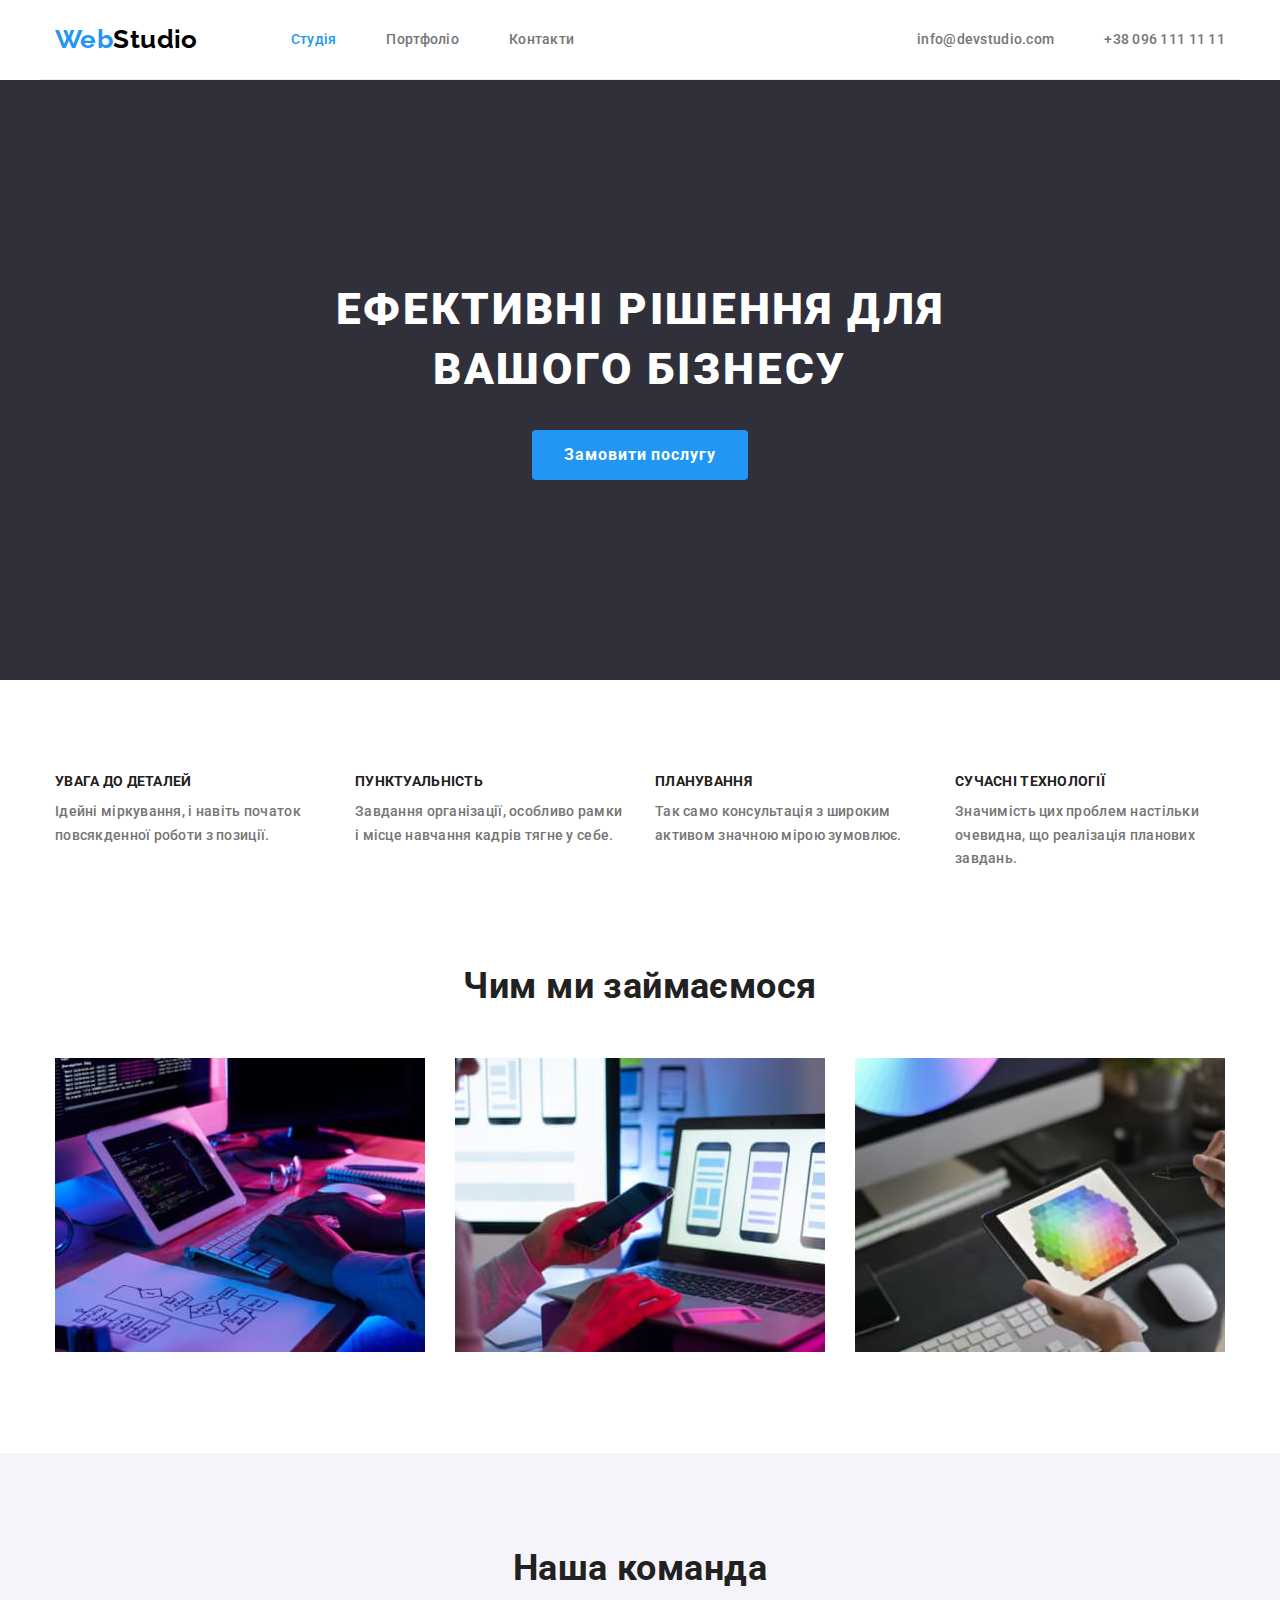
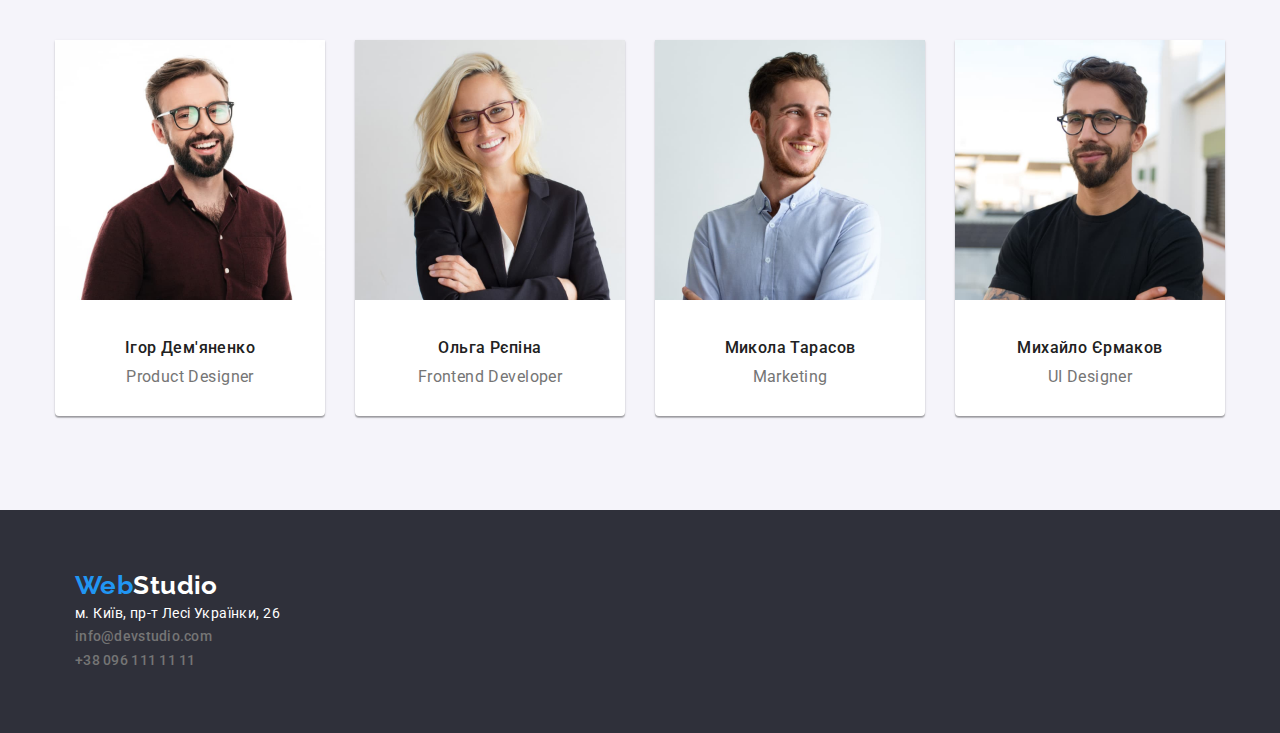
==== index.html @ fb5e7e9b "3in 4" ====
<!DOCTYPE html>
<html lang="uk">
  <head>
    <meta charset="UTF-8" />
    <meta http-equiv="X-UA-Compatible" content="IE=edge" />
    <meta name="viewport" content="width=device-width, initial-scale=1.0" />
    <title>Студія</title>
    <link rel="preconnect" href="https://fonts.googleapis.com" />
    <link rel="preconnect" href="https://fonts.gstatic.com" crossorigin />
    <link
      href="https://fonts.googleapis.com/css2?family=Raleway:wght@700&family=Roboto:wght@400;500;700;900&display=swap"
      rel="stylesheet"
    />
    <link
      rel="stylesheet"
      href="https://cdnjs.cloudflare.com/ajax/libs/modern-normalize/1.1.0/modern-normalize.min.css"
    />
    <link rel="stylesheet" href="./css/styles.css" />
  </head>

  <body class="page">
    <header class="header">
      <div class="container">
        <nav class="site-nav">
          <a class="link logo" href="./index.html"
            >Web<span class="logo-color">Studio</span></a
          >
          <ul class="list">
            <li class="item">
              <a class="link page current" href="./index.html">Студія</a>
            </li>
            <li class="item">
              <a class="link page" href="./portfolio.html">Портфоліо</a>
            </li>
            <li class="item">
              <a class="link page" href="">Контакти</a>
            </li>
          </ul>
        </nav>

        <ul class="list contact-list">
          <li class="item">
            <a class="link" href="mailto:info@devstudio.com"
              >info@devstudio.com</a
            >
          </li>
          <li class="item">
            <a class="link" href="tel:+380961111111">+38 096 111 11 11</a>
          </li>
        </ul>
      </div>
    </header>
    <main class="main">
      <section class="section hero">
        <div class="container">
          <h1 class="hero-title">Ефективні рішення для вашого бізнесу</h1>
          <button class="button primary" type="button">Замовити послугу</button>
        </div>
      </section>

      <section class="section benefits">
        <div class="container">
          <h2 class="section-title">Особливості нашої компанії</h2>
          <ul class="list benefits-list">
            <li class="item">
              <h3 class="title">УВАГА ДО ДЕТАЛЕЙ</h3>
              <p class="description">
                Ідейні міркування, і навіть початок повсякденної роботи з
                позиції.
              </p>
            </li>
            <li class="item">
              <h3 class="title">ПУНКТУАЛЬНІСТЬ</h3>
              <p class="description">
                Завдання організації, особливо рамки і місце навчання кадрів
                тягне у себе.
              </p>
            </li>
            <li class="item">
              <h3 class="title">ПЛАНУВАННЯ</h3>
              <p class="description">
                Так само консультація з широким активом значною мірою зумовлює.
              </p>
            </li>
            <li class="item">
              <h3 class="title">СУЧАСНІ ТЕХНОЛОГІЇ</h3>
              <p class="description">
                Значимість цих проблем настільки очевидна, що реалізація
                планових завдань.
              </p>
            </li>
          </ul>
        </div>
      </section>
      <section class="section work-examples">
        <div class="container">
          <h2 class="section-title">Чим ми займаємося</h2>
          <ul class="list work-list">
            <li>
              <img
                src="./images/pc1.jpg"
                alt="Чоловік програмує на комп'ютері"
                width="370"
              />
            </li>
            <li>
              <img
                src="./images/pc2.jpg"
                alt="Жінка працює за ноутбуком"
                width="370"
              />
            </li>
            <li>
              <img
                src="./images/pc3.jpg"
                alt="Жінка працює на планшеті"
                width="370"
              />
            </li>
          </ul>
        </div>
      </section>
      <section class="section team">
        <div class="container">
          <h2 class="section-title">Наша команда</h2>
          <ul class="list team-list">
            <li class="photo">
              <img
                src="./images/man1.jpg"
                alt="Ігор Дем'яненко фото"
                width="270"
              />
              <div class="teammate-title">
                <h3 class="title">Ігор Дем'яненко</h3>
                <p class="description">Product Designer</p>
              </div>
            </li>
            <li class="photo">
              <img
                src="./images/woman.jpg"
                alt="Ольга Рєпіна фото"
                width="270"
              />
              <div class="teammate-title">
                <h3 class="title">Ольга Рєпіна</h3>
                <p class="description">Frontend Developer</p>
              </div>
            </li>
            <li class="photo">
              <img
                src="./images/man2.jpg"
                alt="Микола Тарасов фото"
                width="270"
              />
              <div class="teammate-title">
                <h3 class="title">Микола Тарасов</h3>
                <p class="description">Marketing</p>
              </div>
            </li>
            <li class="photo">
              <img
                src="./images/man3.jpg"
                alt="Михайло Єрмаков фото"
                width="270"
              />
              <div class="teammate-title">
                <h3 class="title">Михайло Єрмаков</h3>
                <p class="description">UI Designer</p>
              </div>
            </li>
          </ul>
        </div>
      </section>
    </main>
    <footer class="page-footer">
      <div class="container">
        <a class="link logo" href="./index.html"
          >Web<span class="footer-logo-color">Studio</span></a
        >
        <address class="contacts">
          <ul class="list">
            <li class="item-adress">м. Київ, пр-т Лесі Українки, 26</li>
            <li class="item">
              <a class="link contact" href="mailto:info@devstudio.com"
                >info@devstudio.com</a
              >
            </li>
            <li class="item">
              <a class="link contact" href="tel:+380961111111"
                >+38 096 111 11 11</a
              >
            </li>
          </ul>
        </address>
      </div>
    </footer>
  </body>
</html>
---- css/styles.css ----
:root {
    --primary-text-color: #757575;
    --title-text-color: #212121;
    --primary-accent-color: #2196F3;
    --secondary-accent-color: #f5f4fa;
    --primary-background-color: #ffffff;
    --secondary-background-color: #2f303a;
    --background-color: #F5F5F5;
    --secondary-text-color: #ffffff;
    --primary-font-size: 16px;
    --secondary-font-size: 14px;
    --primary-leter-spase: 0.03em;
    --primary-font-weight: 500;
    --logo-secondary-color: #000000;
}


    /*Глобальні стилі*/

    /* Body,primary-background-colr,primary-text-color*/
    .page {
        font-family: 'Roboto', sans-serif;
        font-size: var(--secondary-font-size);
        letter-spacing: var(--primary-leter-spase);
        line-height: 1.71;
        color: var(--primary-text-color);
        background-color: var (--primary-background-color);

    }


    /* Загалні розміи та позицінування*/

    .container {
        width: 1200px;
        padding: 0 15px;
        margin-left: auto;
        margin-right: auto;
    }

    /* Скидання стилів списку*/
    .list {
        margin: 0;
        padding: 0;
        list-style: none;
    }

    /* Скидання стилів посилання*/
    .link {
        text-decoration: none;
        font-style: normal;
        color: inherit;
    }

        .logo {
            font-family: 'Raleway';
            font-weight: 700;
            font-size: 26px;
            line-height: 1.2;
            color: var(--primary-accent-color);
            text-decoration: none;
        }
    
        span.logo-color {
            color: #000000;
        }
    
        span.footer-logo-color {
            color: var(--secondary-text-color);
        }

/* Ховаю скритий заголовок*/
        .visually-hidden {
    position: absolute;
    width: 1px;
    height: 1px;
    margin: -1px;
    border: 0;
    padding: 0;
    white-space: nowrap;
    clip-path: inset(100%);
    clip: rect(0 0 0 0);
    overflow: hidden;
}


        
        
            

    /* Основний стиль кнопки*/
    .button {
        display: inline-block;
        min-width: 73px;
        min-height: 38px;
        padding: 0px 22px;
        border: none;
        border-radius: 4px;
        font-family: inherit;
        font-weight: var(--primary-font-weight);
        font-size: var(--primary-font-size);
        line-height: 1.62;
        letter-spacing: var(--primary-leter-spase);
        cursor: pointer;
    }


.button.primary {
    color: var(--secondary-text-color);
    background-color: var(--primary-accent-color);
}

.button.secondary {
    color: var(--title-text-color);
    background-color: var(--secondary-accent-color);
}

.button.secondary:hover {
    color: var(--secondary-text-color);
    background-color: var(--primary-accent-color);
}

.button.active {
    background-color: var(--primary-accent-color);
    color: var(--secondary-text-color);
}

/* Header*/
.header {
    min-width: 1200px;
}

.header .container {
    display: flex;
    align-items: center;
    justify-content: space-between;
    min-height: 80px;
    border-bottom: 1px solid #ECECEC;
   }

.header .site-nav {
    display: flex;
    align-items: center;
}

.header .site-nav .list {
    display: flex;
}

.header .contact-list {
    display: flex;
}

.header .site-nav .link.link.logo {
    margin-right: 93px;
}

.header .site-nav .list .item:not(:last-child) {
    margin-right: 50px;
}

.header .contact-list .item:not(:last-child) {
    margin-right: 50px;
}

/* Навігаційні посилання*/
.header .site-nav .link.page {
    font-weight: var(--primary-font-weight);
    line-height: 1.14;
    letter-spacing: 0.02em;
    color: var(--primary-text-color);
}

.header .site-nav .link.page:hover,
.header .site-nav .link.page:focus {
    color: var(--primary-accent-color);
}

.header .site-nav .link.page.current {
    color: var(--primary-accent-color);
}

/* Стиль для контактів*/
.header .contact-list .link {
    font-weight: var(--primary-font-weight);
    line-height: 1.14;
    letter-spacing: 0.02em;
    color: var(--primary-text-color);
}

.header .contact-list .link:hover {
    color: var(--primary-accent-color);
}



/* MAIN*/
.main .section {
    min-width: 1200px;
}

/*Основний заголовок секції*/
.main .section-title {
    font-size: 36px;
    line-height: 1.17;
    text-align: center;
    color: var(--title-text-color);
}

/*HERO*/
.main .section.hero {
    padding-top: 200px;
    padding-bottom: 200px;
    background-color: var(--secondary-background-color);
    text-align: center;
}

/*HERO title*/
.main .section.hero .hero-title {
    display: block;
    width: 696px;
    margin-top: 0;
    margin-bottom: 30px;
    margin-left: auto;
    margin-right: auto;
    font-weight: 900;
    font-size: 44px;
    line-height: 1.36;
    letter-spacing: 0.06em;
    text-transform: uppercase;
    color: var(--secondary-text-color);
}

/* HERO button*/
.main .section.hero .button.primary {
    padding: 0px 32px;
    height: 50px;
    font-weight: 700;
    font-size: var(--primary-font-size);
    line-height: 1.88;
    letter-spacing: 0.06em;
}

    /*Переваги*/

    .main .section.benefits {
        padding-top: 94px;
        padding-bottom: 94px;
    }

    .main .section.benefits .section-title {
        position: absolute;
        width: 1px;
        height: 1px;
        margin: -1px;
        border: 0;
        padding: 0;
        white-space: nowrap;
        clip-path: inset(100%);
        clip: rect(0 0 0 0);
        overflow: hidden;
    }

    /* список переваг*/
    .main .section.benefits .benefits-list {
        display: flex;
    }

    .main .section.benefits .benefits-list .item {
        flex: 1;
        margin-right: 30px;
    }

    .main .section.benefits .benefits-list .item:last-child {
        margin-right: 0;
    }

    .main .section.benefits .benefits-list .title {
        margin-top: 0;
        margin-bottom: 10px;
        font-size: var(--secondary-font-size);
        line-height: 1.14;
        text-transform: uppercase;
        color: var(--title-text-color);
    }

    .main .section.benefits .benefits-list .description {
        margin: 0;
    }



    /* Приклади робіт*/
    .main .section.work-examples {
        padding-bottom: 94px;
    }

    .main .section.work-examples .section-title {
        margin-top: 0;
        margin-bottom: 50px;
    }

    .main .section.work-examples .list.work-list {
        display: flex;
        justify-content: space-between;
    }

    .main .section.work-examples .list.work-list .img {
        display: block;
    }

    /* Команда*/
    .main .section.team {
        padding-top: 94px;
        padding-bottom: 94px;
        background-color: var(--secondary-accent-color);
    }

    .main .section.team .section-title {
        margin-top: 0;
        margin-bottom: 50px;
    }

    .main .section.team .list.team-list {
        display: flex;
        justify-content: space-between;
    }

    /* фото членів команди*/
    .main .section.team .team-list .photo {
        box-shadow: 0px 1px 3px rgba(0, 0, 0, 0.12), 0px 1px 1px rgba(0, 0, 0, 0.14),
            0px 2px 1px rgba(0, 0, 0, 0.2);
        border-radius: 0px 0px 4px 4px;
        background-color: var(--primary-background-color);
    }

    .main .section.team .team-list .teammate-title {
        padding-top: 30px;
        padding-bottom: 30px;
    }

    /* заголовок команди*/
    .main .section.team .team-list .title {
        margin: 0;
        font-weight: var(--primary-font-weight);
        font-size: var(--primary-font-size);
        line-height: 1.19;
        text-align: center;
        color: var(--title-text-color);
    }

    /* розташуваня фото Опис*/

    .main .section.team .team-list .description {
        margin-top: 10px;
        margin-bottom: 0;
        font-size: var(--primary-font-size);
        line-height: 1.19;
        text-align: center;
    }

    /* FOOTER*/
    .page-footer {
        padding: 60px;
        min-width: 1200px;
        background-color: var(--secondary-background-color);
    }

    .footer .link.logo {
        display: inline-block;
        margin-bottom: 20px;
        color: var(--secondary-text-color);
    }

    .footer .contacts .link.contact {
        line-height: 1.71;
        color: rgba(255, 255, 255, 0.6);
    }

    .footer .contacts .link.contact:hover {
        color: var(--primary-accent-color);
    }

    .item-adress{
        line-height: 1.71;
        color: var(--secondary-text-color);
        font-style: normal;
    }

    .footer .contacts .list .item.item:not(:last-child) {
        margin-bottom: 9px;
    }

    .item {
        font-weight: 500;
        letter-spacing: 0.02em;
        text-decoration: none;
    }


_______________________________________________________________________________________
     /* 2 сторінка Portfolio */

        .header .container {
            display: flex;
            align-items: center;
            justify-content: space-between;
            min-height: 80px;
            border-bottom: 1px solid #ececec;
        }

     /* Приклади проєктів*/
         .main .section.projects {
             padding-top: 94px;
             padding-bottom: 94px;
         }

                 /* Позицінування елементів */ .main .section.projects .list.filter {
                     display: flex;
                     justify-content: center;
                     margin-bottom: 50px;
                 }
        
                 .main .section.projects .list.filter .item:not(:last-child) {
                     margin-right: 8px;
                 }
        
                 .main .section.projects .list.projects-list {
                     display: flex;
                     flex-wrap: wrap;
                 }
        
                 .main .section.projects .projects-list .item {
                     width: calc((100% - 60px) / 3);
                 }
        
                 /* Прибираю margin-right для 3 */
                 .main .section.projects .projects-list .item:not(:nth-child(3n)) {
                     margin-right: 30px;
                 }
        
                 /* Установіть margin-bottom для кожного елемента,
                крім трьох останніх */
                 .main .section.projects .projects-list .item:not(:nth-last-child(-n + 3)) {
                     margin-bottom: 30px;
                 }
        
                 /* Main Projects Project list img видаляє пролбіл */
                 .main .section.projects .projects-list .img {
                     display: block;
                 }
        
                 /* список проєктів */
                 .main .section.projects .projects-list .title-box {
                     padding: 20px 24px;
                     border-right: 1px solid #eeeeee;
                     border-bottom: 1px solid #eeeeee;
                     border-left: 1px solid #eeeeee;
                 }
        
                 .main .section.projects .projects-list .title {
                     margin-top: 0;
                     margin-bottom: 4px;
                     font-size: 18px;
                     line-height: 2;
                     letter-spacing: 0.06em;
                     color: var(--title-text-clr);
                 }
        
                 
                 .main .section.projects .projects-list .description {
                     margin: 0;
                     font-size: var(--primary-fnt-size);
                     line-height: 1.88;
                 }
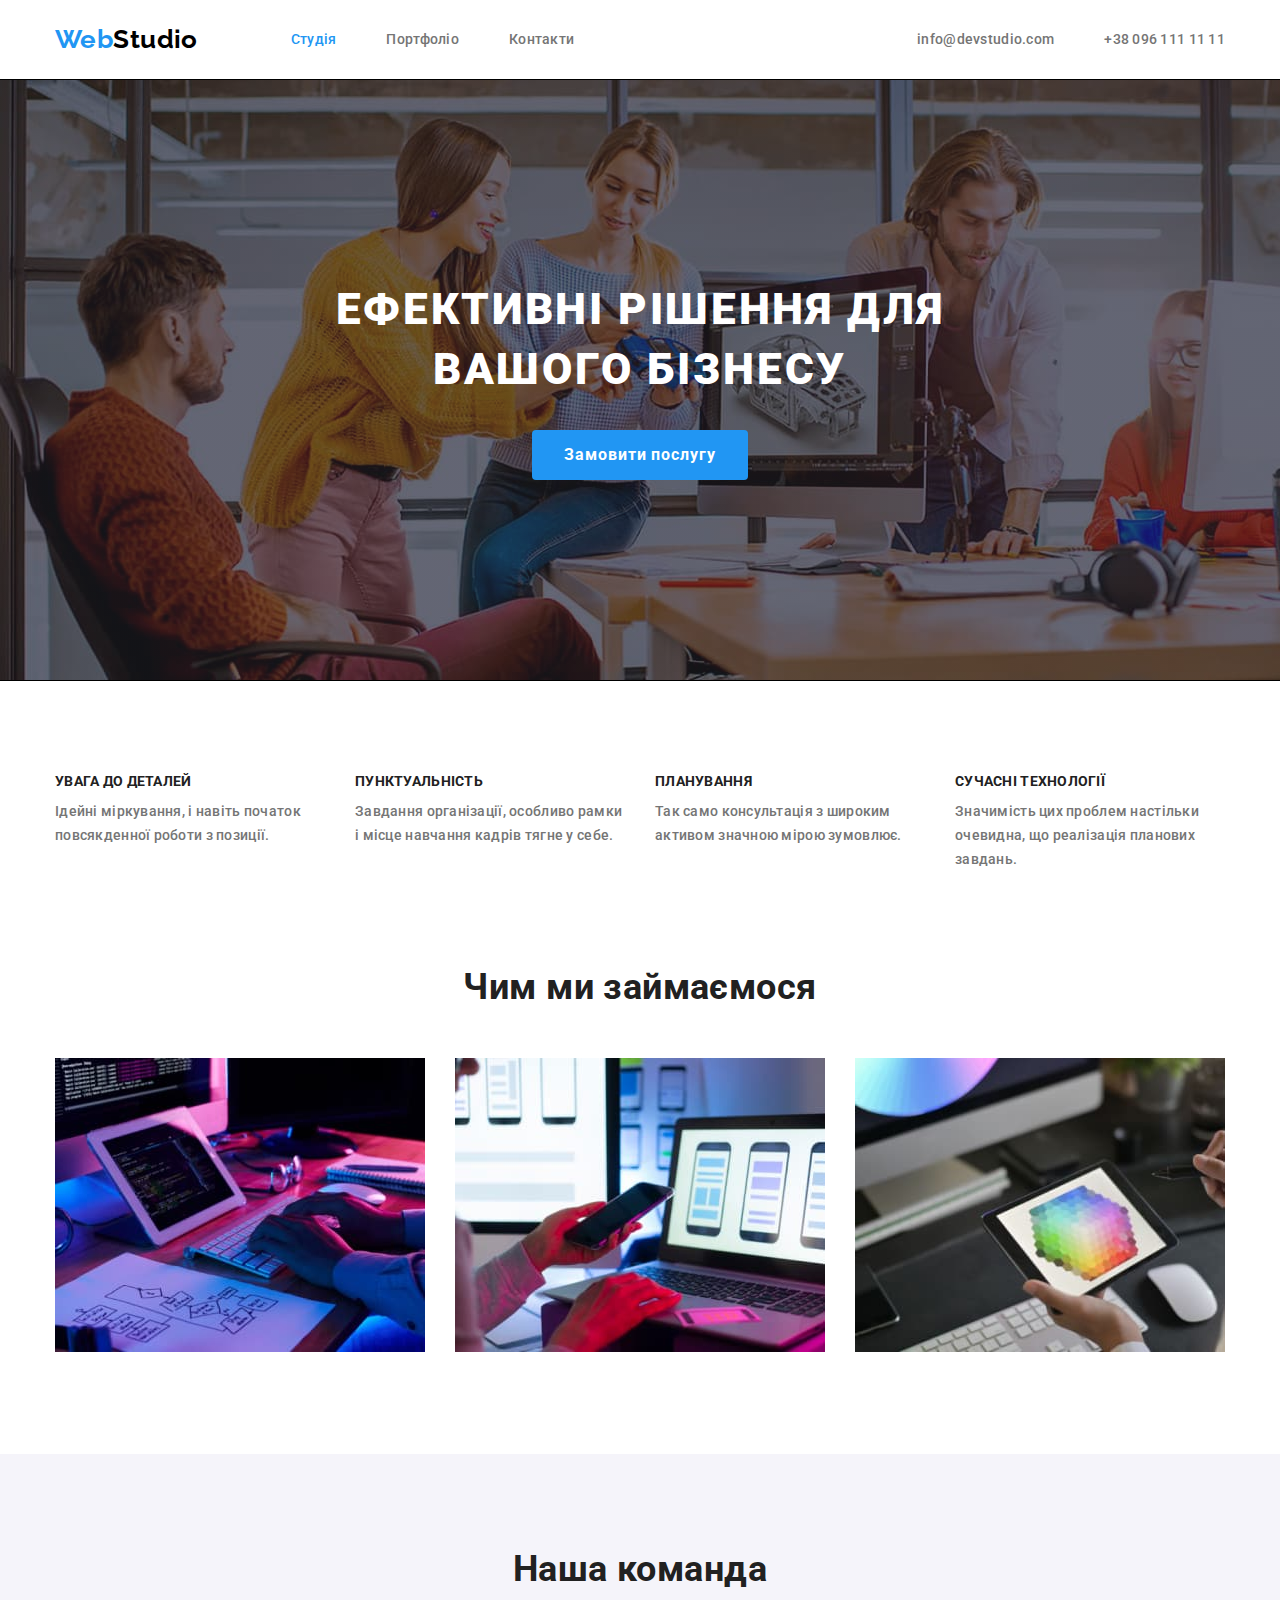
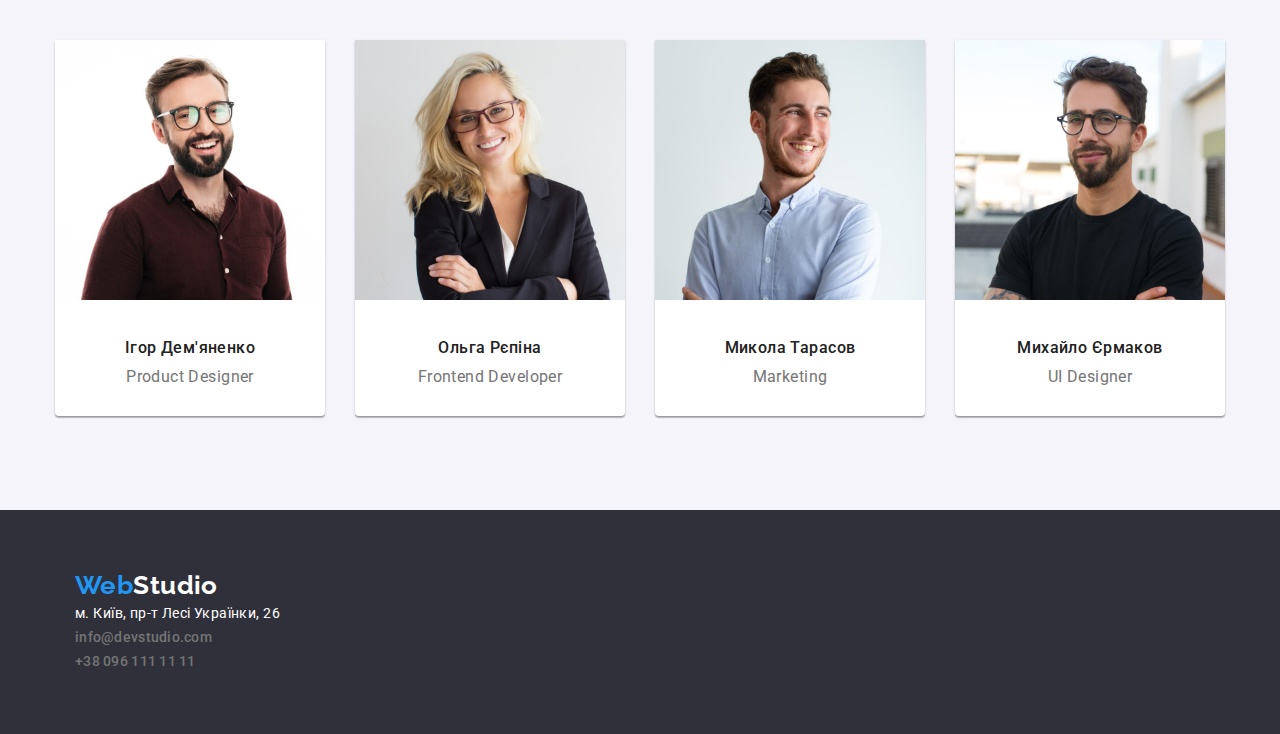
==== commit b64db3dc: "Hero ( photo+ bhg)" ====
--- a/index.html
+++ b/index.html
@@ -51,7 +51,7 @@
       </div>
     </header>
     <main class="main">
-      <section class="section hero">
+      <section class="section hero overlay">
         <div class="container">
           <h1 class="hero-title">Ефективні рішення для вашого бізнесу</h1>
           <button class="button primary" type="button">Замовити послугу</button>
--- a/css/styles.css
+++ b/css/styles.css
@@ -130,6 +130,8 @@
     min-width: 1200px;
 }
 
+
+
 .header .container {
     display: flex;
     align-items: center;
@@ -241,6 +243,17 @@
     letter-spacing: 0.06em;
 }
 
+/* Overlay картинка в HERO*/
+.overlay {
+    max-width: 1600px;
+    height: 600px;
+    margin-left: auto;
+    margin-right: auto;
+    outline: 1px solid black;
+    background-image:linear-gradient(rgba(47, 48, 58, 0.4), rgba(47, 48, 58, 0.4)),
+    url('../images/herophoto.jpg');
+}
+
     /*Переваги*/
 
     .main .section.benefits {
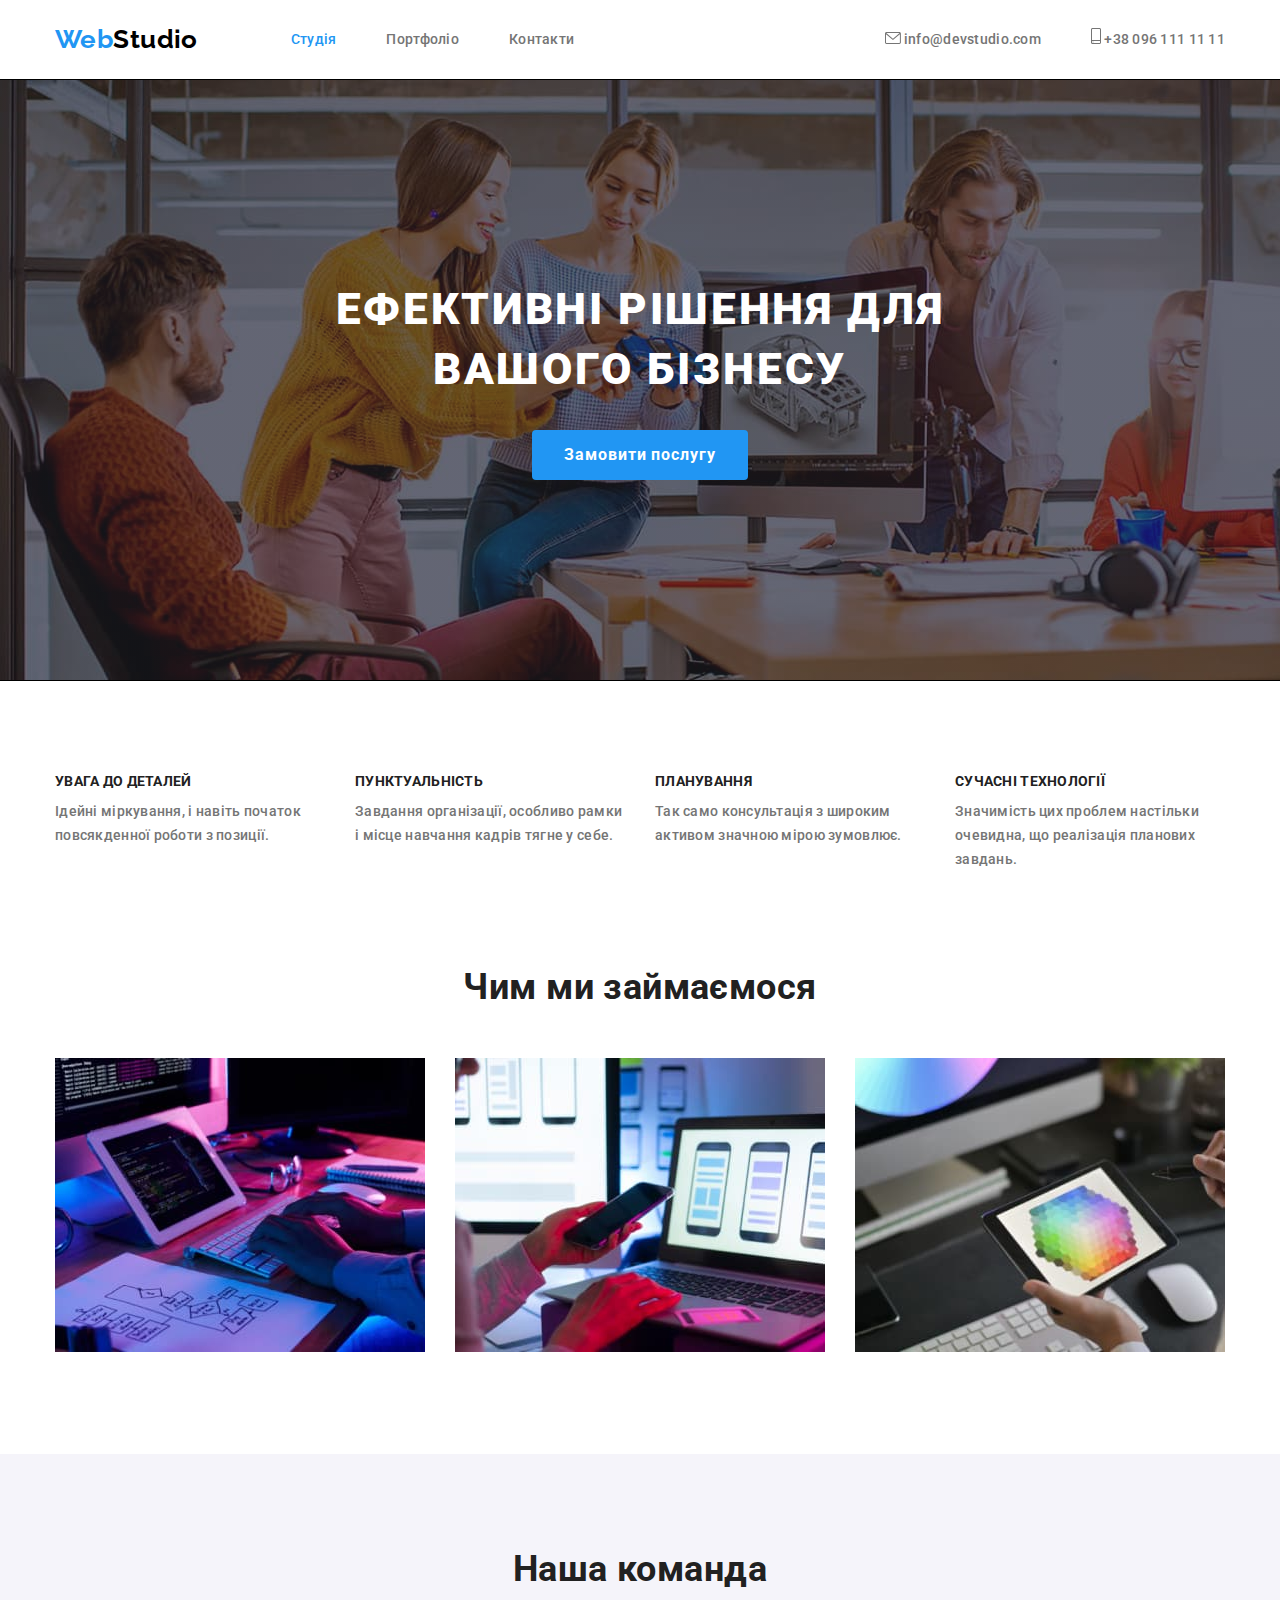
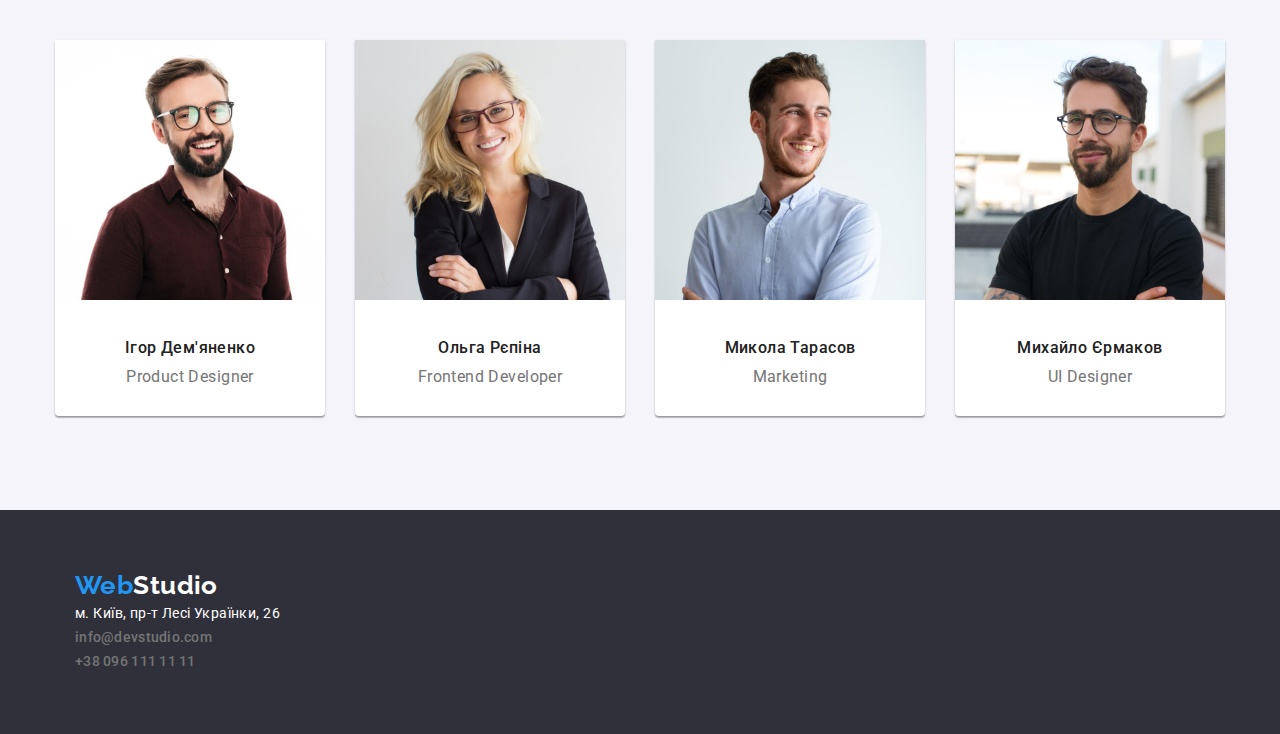
==== commit c083ad78: "додав іконки  пошти та телефона" ====
--- a/index.html
+++ b/index.html
@@ -40,12 +40,19 @@
 
         <ul class="list contact-list">
           <li class="item">
-            <a class="link" href="mailto:info@devstudio.com"
-              >info@devstudio.com</a
-            >
+            <a class="link" href="mailto:info@devstudio.com">
+              <svg class="icon-envelope" width="16" height="12">
+                <use href="./images/symbol-defs2.svg#icon-envelope"> </use>
+              </svg>
+              info@devstudio.com</a
+           >
           </li>
           <li class="item">
-            <a class="link" href="tel:+380961111111">+38 096 111 11 11</a>
+            <a class="link" href="tel:+380961111111">
+              <svg class="icon-envelope" width="10" height="16">
+                <use href="./images/symbol-defs2.svg#icon-smartphone"> </use>
+            </svg>
+              +38 096 111 11 11</a>
           </li>
         </ul>
       </div>
--- a/css/styles.css
+++ b/css/styles.css
@@ -182,6 +182,11 @@
     color: var(--primary-accent-color);
 }
 
+/* Зміна кольлру  иконки телефон та пошта*/
+.icon-envelope {
+
+}
+
 /* Стиль для контактів*/
 .header .contact-list .link {
     font-weight: var(--primary-font-weight);
@@ -254,6 +259,12 @@
     url('../images/herophoto.jpg');
 }
 
+
+  
+  
+
+
+
     /*Переваги*/
 
     .main .section.benefits {
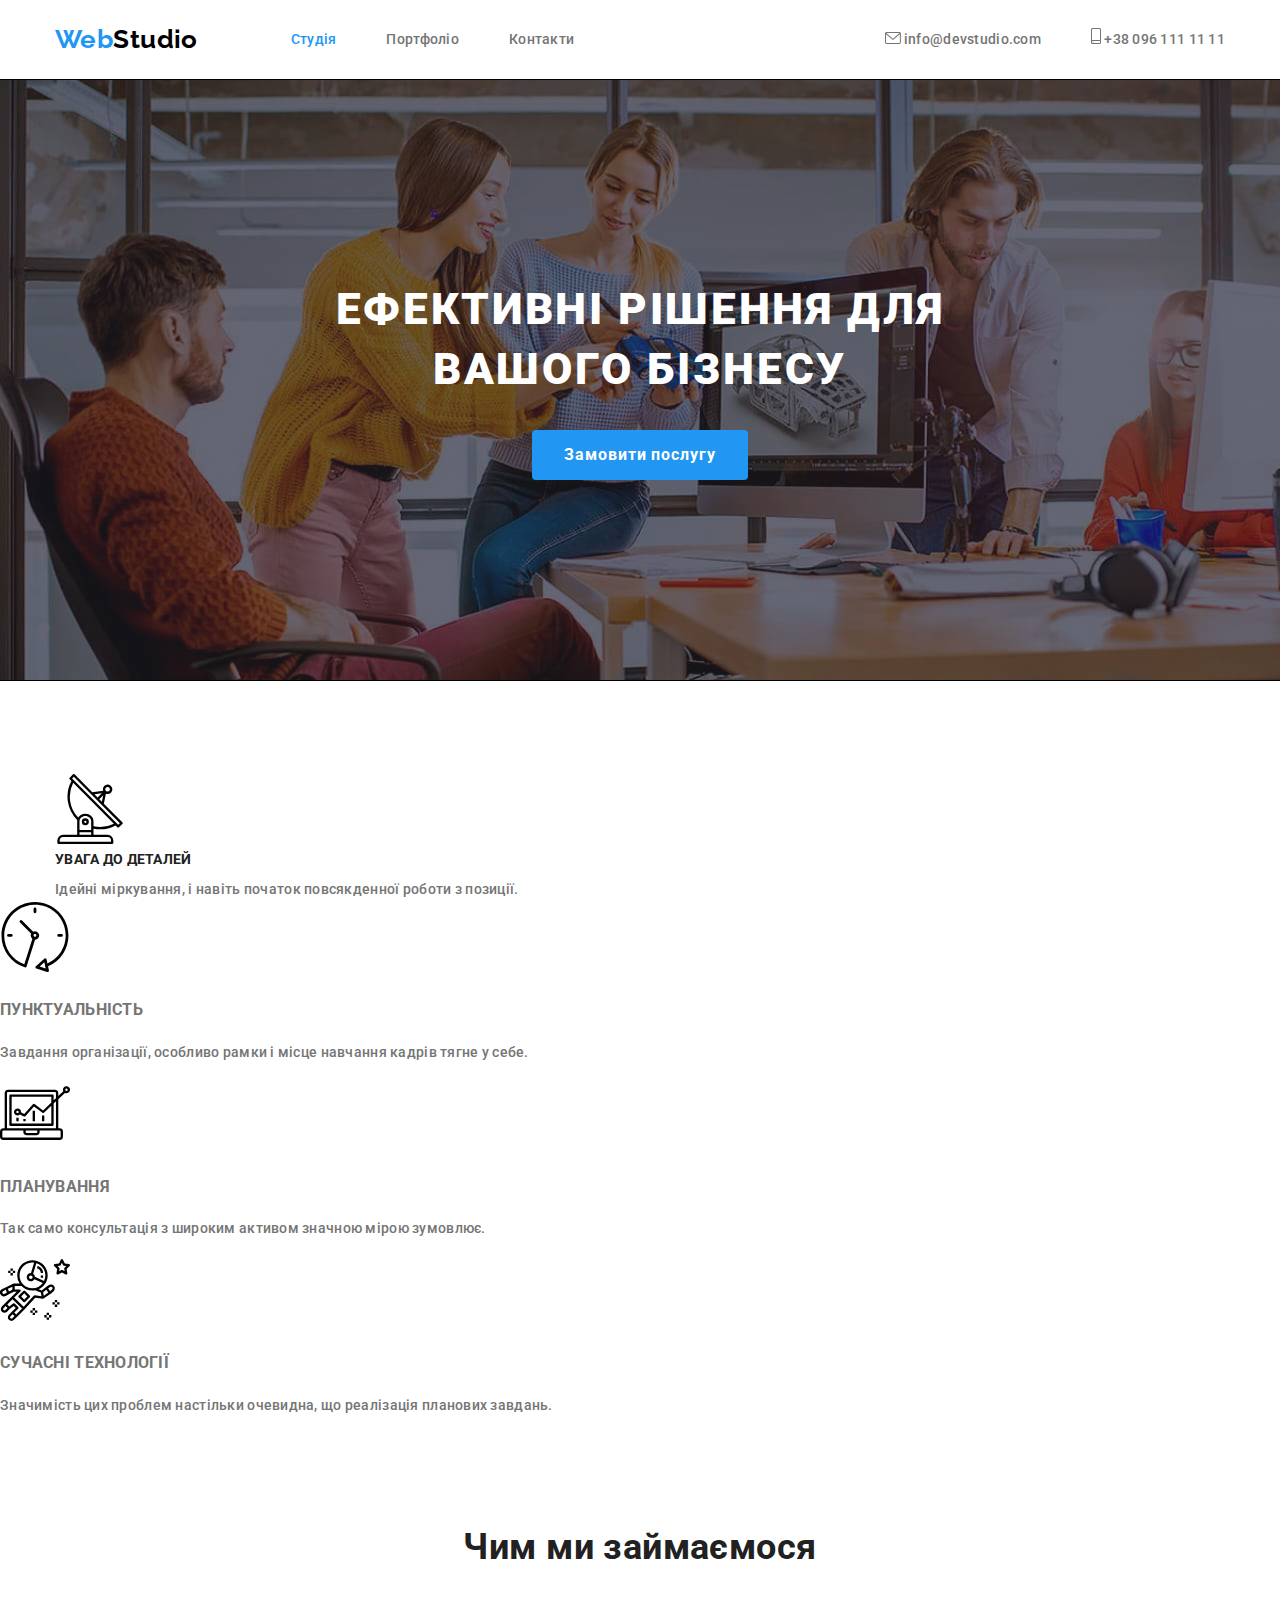
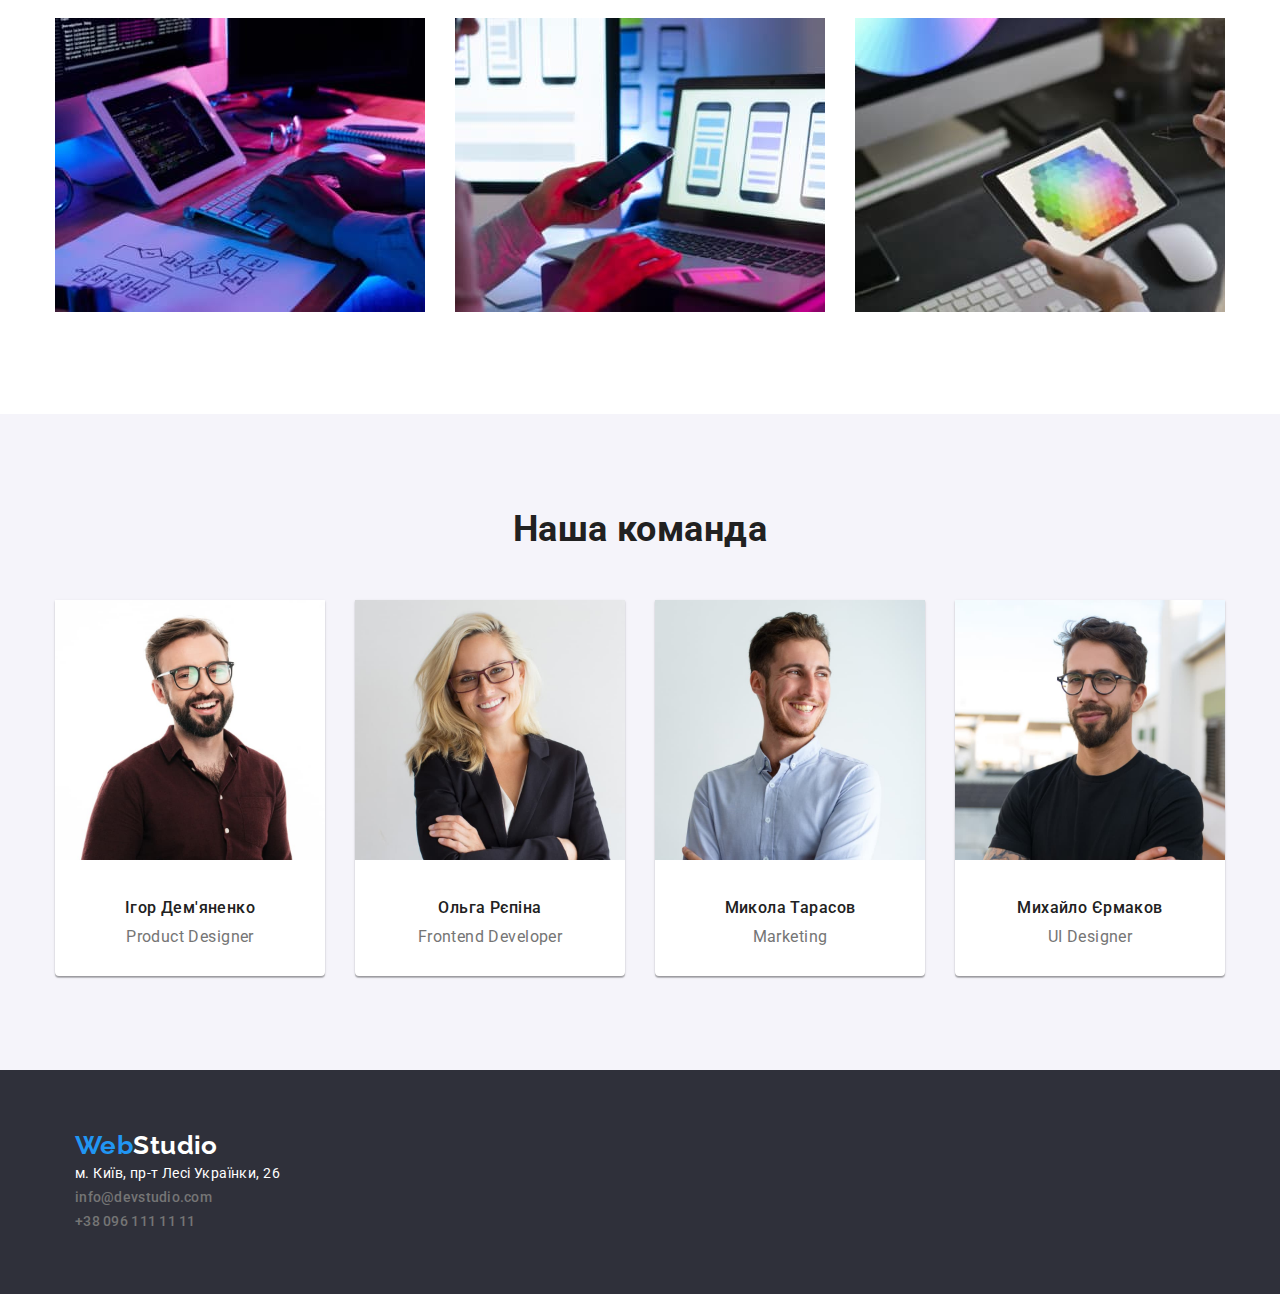
==== commit 18d9577c: "Додав" ====
--- a/index.html
+++ b/index.html
@@ -70,26 +70,54 @@
           <h2 class="section-title">Особливості нашої компанії</h2>
           <ul class="list benefits-list">
             <li class="item">
-              <h3 class="title">УВАГА ДО ДЕТАЛЕЙ</h3>
+              <div class="wrapper">
+                <svg class="icon" width="70" height="70">
+                  <use href="./images/symbol-defs2.svg#icon-antenna-1">
+                  </use>
+                </svg>
+                <h3 class="title">УВАГА ДО ДЕТАЛЕЙ</h3>
               <p class="description">
                 Ідейні міркування, і навіть початок повсякденної роботи з
                 позиції.
               </p>
             </li>
-            <li class="item">
-              <h3 class="title">ПУНКТУАЛЬНІСТЬ</h3>
-              <p class="description">
-                Завдання організації, особливо рамки і місце навчання кадрів
-                тягне у себе.
-              </p>
-            </li>
-            <li class="item">
+          </div>
+            <li class="item">
+              <div class="wrapper">
+                <svg class="icon" width="70" height="70">
+                  <use href="./images/symbol-defs2.svg#icon-clock-1">
+
+                  </use>
+                </svg>
+                <h3 class="title">ПУНКТУАЛЬНІСТЬ</h3>
+                <p class="description">
+                  Завдання організації, особливо рамки і місце навчання кадрів
+                  тягне у себе.
+                </p>
+              </div>
+              
+            </li>
+             
+            <li class="item">
+              <div class="wrapper">
+                <svg class="icon" width="70" height="70">
+                  <use href="./images/symbol-defs2.svg#icon-diagram-1">
+                  </use>
+                </svg>
+              </div>
               <h3 class="title">ПЛАНУВАННЯ</h3>
               <p class="description">
                 Так само консультація з широким активом значною мірою зумовлює.
               </p>
             </li>
             <li class="item">
+              <div class="wrapper">
+                <svg class="icon" width="70" height="70">
+                  <use href="./images/symbol-defs2.svg#icon-astronaut-1">
+
+                  </use>
+                </svg>
+              </div>
               <h3 class="title">СУЧАСНІ ТЕХНОЛОГІЇ</h3>
               <p class="description">
                 Значимість цих проблем настільки очевидна, що реалізація
--- a/css/styles.css
+++ b/css/styles.css
@@ -184,8 +184,13 @@
 
 /* Зміна кольлру  иконки телефон та пошта*/
 .icon-envelope {
-
-}
+    fill: #757575;
+
+}
+.icon-envelope:hover {
+    fill: #2196F3;
+}
+
 
 /* Стиль для контактів*/
 .header .contact-list .link {
@@ -311,7 +316,17 @@
     .main .section.benefits .benefits-list .description {
         margin: 0;
     }
-
+    .main .section.features .features-list .wrapper {
+        display: flex;
+        justify-content: center;
+        align-items: center;
+        width: 270px;
+        height: 120px;
+        margin-bottom: 30px;
+      
+        background-color: var(--secondary-accent-color);
+        border-radius: 4px;
+      }
 
 
     /* Приклади робіт*/
